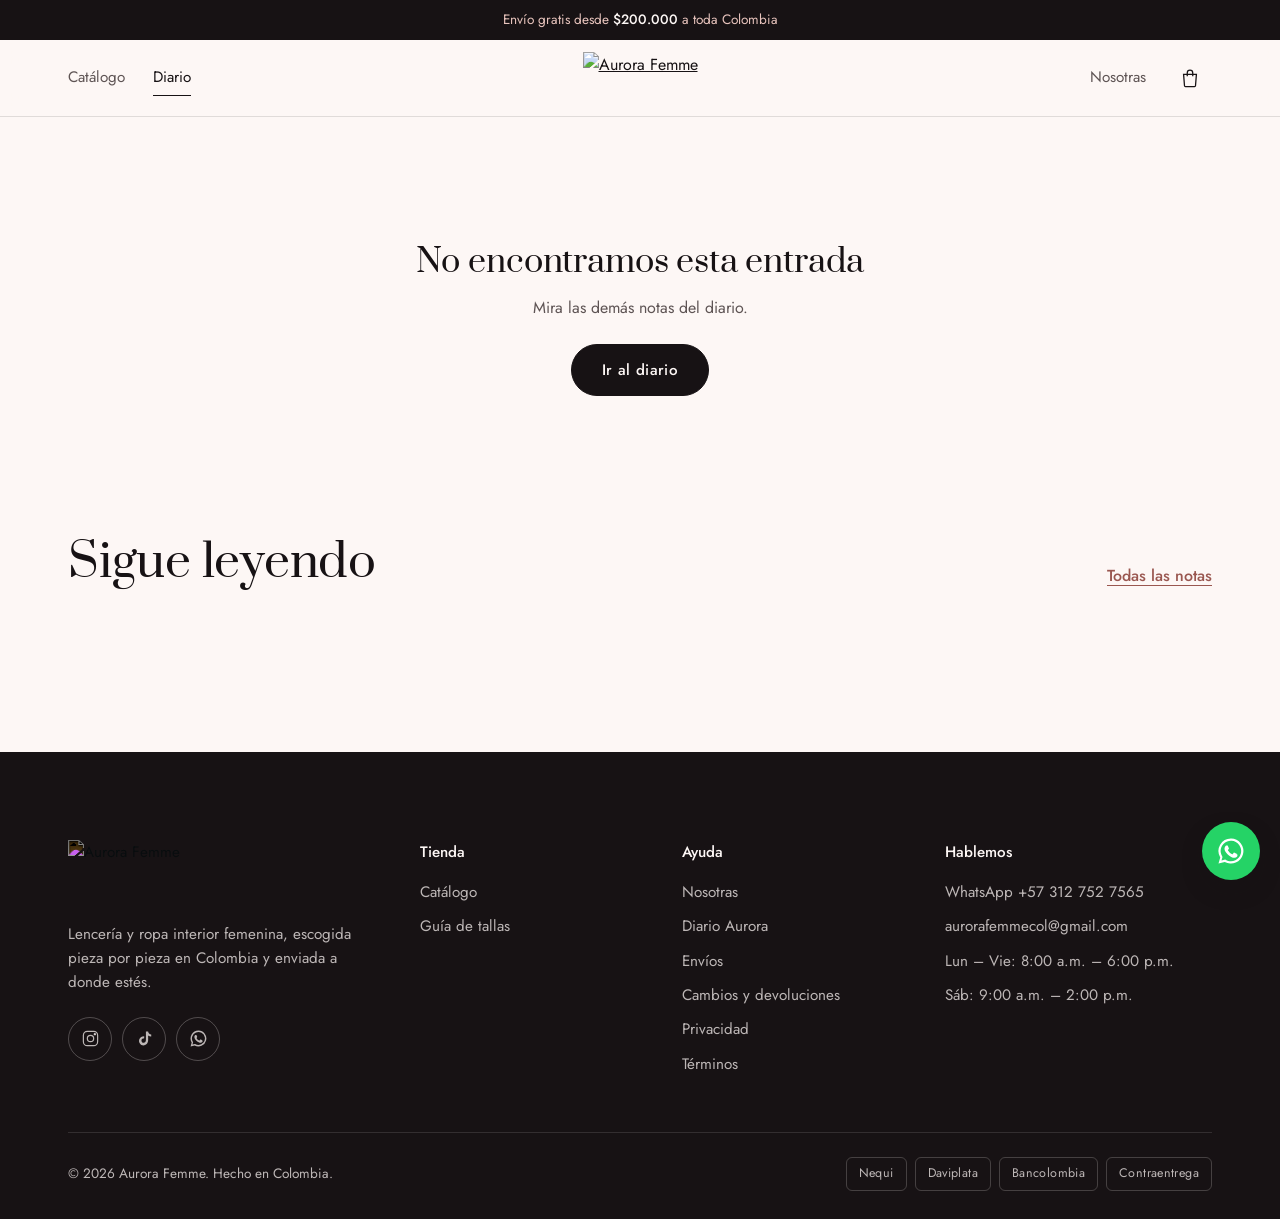
==== articulo.html @ b8d6310a "Prepara el dominio aurorafemme.co - Archivo CNAME para que GitHub Pages sirva el sitio en aurorafemm" ====
<!doctype html>
<html lang="es-CO">
<head>
  <meta charset="utf-8">
  <meta name="viewport" content="width=device-width, initial-scale=1">
  <title>Diario Aurora | Aurora Femme</title>
  <meta name="description" content="Diario Aurora: consejos de lencería.">
  <meta name="theme-color" content="#FDF7F5">
  <link rel="icon" href="assets/img/favicon.svg" type="image/svg+xml">
  <link rel="preconnect" href="https://fonts.googleapis.com">
  <link rel="preconnect" href="https://fonts.gstatic.com" crossorigin>
  <link href="https://fonts.googleapis.com/css2?family=Cormorant+Garamond:ital,wght@1,300;1,400&family=Jost:wght@300;400;500&family=Prata&display=swap" rel="stylesheet">
  <link rel="stylesheet" href="assets/css/styles.css?v=4">
</head>
<body data-pagina="articulo">
  <a class="sr-only" href="#contenido">Saltar al contenido</a>
  <div id="cabecera"></div>
  <main id="contenido">
    <article class="wrap articulo" id="articulo"></article>
    <section class="seccion" style="padding-top:0">
      <div class="wrap">
        <div class="seccion-cabeza"><h2>Sigue leyendo</h2><a class="enlace" href="diario.html">Todas las notas</a></div>
        <div class="notas" id="otrasNotas"></div>
      </div>
    </section>
  </main>
  <div id="pie"></div>
  <script src="assets/js/data.js?v=4"></script>
  <script src="assets/js/app.js?v=4"></script>
</body>
</html>
---- assets/css/styles.css ----
/* =========================================================
   Aurora Femme — estilos
   Sistema de marca v1.0: Prata (titulares), Cormorant Garamond
   itálica (un claim por pieza), Jost (texto e interfaz).
   ========================================================= */

:root {
  --negro: #171214;
  --ciruela: #2B1A1F;
  --rosa: #E8C4BD;
  --nube: #F4E3E0;
  --blanco: #FDF7F5;
  --terracota: #B97F79;
  --terracota-p: #9A5750;
  --dorado: #B08A5A;
  --gris-seda: #5E5454;
  --topo: #8A6A62;
  --linea: rgba(23, 18, 20, .12);

  --f-titular: "Prata", Georgia, serif;
  --f-claim: "Cormorant Garamond", Georgia, serif;
  --f-texto: "Jost", system-ui, sans-serif;

  --wrap: 1240px;
  --gutter: clamp(16px, 4vw, 48px);
  --r-s: 6px;
  --r-l: 22px;
  --ease: cubic-bezier(.2, .7, .2, 1);
}

*, *::before, *::after { box-sizing: border-box; }
html { -webkit-text-size-adjust: 100%; scroll-behavior: smooth; }
body {
  margin: 0;
  background: var(--blanco);
  color: var(--negro);
  font-family: var(--f-texto);
  font-weight: 400;
  font-size: 1rem;
  line-height: 1.6;
  -webkit-font-smoothing: antialiased;
}
img { display: block; max-width: 100%; height: auto; }
a { color: inherit; }
button { font: inherit; color: inherit; cursor: pointer; }
:focus-visible { outline: 2px solid var(--terracota-p); outline-offset: 3px; border-radius: 2px; }
.sr-only { position: absolute; width: 1px; height: 1px; overflow: hidden; clip: rect(0 0 0 0); white-space: nowrap; }

h1, h2, h3 { font-family: var(--f-titular); font-weight: 400; line-height: 1.12; margin: 0; letter-spacing: -.005em; }
h1 { font-size: clamp(2.6rem, 6.4vw, 5.4rem); }
h2 { font-size: clamp(1.9rem, 3.6vw, 2.9rem); }
h3 { font-size: 1.3rem; }
p { margin: 0; }
.claim { font-family: var(--f-claim); font-style: italic; font-weight: 300; }

.wrap { max-width: var(--wrap); margin: 0 auto; padding: 0 var(--gutter); }
.seccion { padding: clamp(64px, 9vw, 120px) 0; }
.seccion-cabeza { display: flex; justify-content: space-between; align-items: end; gap: 24px; margin-bottom: clamp(28px, 4vw, 48px); flex-wrap: wrap; }
.seccion-cabeza p { color: var(--gris-seda); max-width: 46ch; }

/* ---------- Botones ---------- */
.btn {
  display: inline-flex; align-items: center; justify-content: center; gap: 10px;
  min-height: 52px; padding: 0 30px;
  border: 1px solid var(--negro); border-radius: 999px;
  background: var(--negro); color: var(--blanco);
  font-family: var(--f-texto); font-weight: 500; font-size: .95rem; letter-spacing: .02em;
  text-decoration: none; transition: background .25s var(--ease), color .25s var(--ease), border-color .25s;
}
.btn:hover { background: var(--terracota-p); border-color: var(--terracota-p); }
.btn--claro { background: transparent; color: var(--negro); }
.btn--claro:hover { background: var(--negro); color: var(--blanco); border-color: var(--negro); }
.btn--bloque { width: 100%; }
.btn--wa { background: #1f7a4d; border-color: #1f7a4d; }
.btn--wa:hover { background: #17603c; border-color: #17603c; }
.enlace { color: var(--terracota-p); text-underline-offset: 4px; font-weight: 500; }

/* ---------- Barra de aviso ---------- */
.aviso {
  background: var(--negro); color: var(--rosa);
  text-align: center; font-size: .85rem; padding: 9px var(--gutter);
}
.aviso strong { color: var(--blanco); font-weight: 500; }

/* ---------- Cabecera ---------- */
.cabecera {
  position: sticky; top: 0; z-index: 40;
  background: rgba(253, 247, 245, .92);
  backdrop-filter: saturate(1.4) blur(12px);
  -webkit-backdrop-filter: saturate(1.4) blur(12px);
  border-bottom: 1px solid var(--linea);
}
.cabecera .wrap { display: grid; grid-template-columns: 1fr auto 1fr; align-items: center; height: 76px; }
.nav { display: flex; gap: 28px; }
.nav a { text-decoration: none; font-size: .95rem; color: var(--gris-seda); padding: 6px 0; border-bottom: 1px solid transparent; }
.nav a:hover, .nav a[aria-current="page"] { color: var(--negro); border-bottom-color: var(--negro); }
.logo { display: block; justify-self: center; }
.logo img { height: 52px; width: auto; }
.acciones { display: flex; justify-content: flex-end; gap: 6px; }
.icono-btn {
  position: relative; display: grid; place-items: center;
  width: 44px; height: 44px; border: 0; border-radius: 50%; background: transparent;
  text-decoration: none;
}
.icono-btn:hover { background: var(--nube); }
.icono-btn svg { width: 22px; height: 22px; }
.contador {
  position: absolute; top: 3px; right: 1px; min-width: 19px; height: 19px; padding: 0 5px;
  border-radius: 999px; background: var(--terracota-p); color: #fff;
  font-size: .7rem; font-weight: 500; line-height: 19px; text-align: center;
}
.contador[data-n="0"] { display: none; }
.menu-btn { display: none; }

/* Menú móvil */
.menu-movil {
  position: fixed; inset: 0; z-index: 60; background: var(--blanco);
  display: flex; flex-direction: column; padding: 24px var(--gutter);
  transform: translateX(-100%); transition: transform .4s var(--ease); visibility: hidden;
}
.menu-movil.abierto { transform: none; visibility: visible; }
.menu-movil nav { display: flex; flex-direction: column; margin-top: 40px; }
.menu-movil nav a { font-family: var(--f-titular); font-size: 2rem; text-decoration: none; padding: 10px 0; border-bottom: 1px solid var(--linea); }
.menu-movil .cerrar { align-self: flex-end; }

/* ---------- Hero: el cajón de colores ---------- */
.hero { position: relative; overflow: hidden; }
.hero .wrap {
  display: grid; grid-template-columns: 1.05fr .95fr; gap: clamp(32px, 5vw, 80px);
  align-items: center; padding-top: clamp(40px, 6vw, 80px); padding-bottom: clamp(48px, 6vw, 88px);
}
.hero-texto h1 { margin-bottom: 22px; }
.hero-texto .claim { font-size: clamp(1.4rem, 2.2vw, 1.75rem); color: var(--terracota-p); margin-bottom: 18px; }
.hero-texto p.bajada { color: var(--gris-seda); font-size: 1.08rem; max-width: 40ch; margin-bottom: 34px; }
.hero-cta { display: flex; gap: 12px; flex-wrap: wrap; }

.hero-visual { position: relative; }
.hero-foto {
  position: relative; aspect-ratio: 4 / 5; border-radius: 240px 240px var(--r-l) var(--r-l);
  overflow: hidden; background: var(--color-activo, var(--nube));
  transition: background .6s var(--ease);
}
.hero-foto img {
  position: absolute; inset: 0; width: 100%; height: 100%; object-fit: cover;
  transition: opacity .5s var(--ease), transform 1.2s var(--ease);
}
.hero-foto img.saliendo { opacity: 0; transform: scale(1.03); }
.hero-ficha {
  position: absolute; left: -28px; bottom: 36px;
  background: var(--blanco); border-radius: 14px; padding: 14px 18px 14px 14px;
  display: flex; align-items: center; gap: 12px;
  box-shadow: 0 18px 40px -18px rgba(43, 26, 31, .45);
  text-decoration: none; max-width: 300px;
}
.hero-ficha .muestra { width: 40px; height: 40px; border-radius: 50%; flex: none; background: var(--color-activo); box-shadow: inset 0 0 0 1px rgba(0,0,0,.08); transition: background .6s var(--ease); }
.hero-ficha span { display: block; font-size: .8rem; color: var(--gris-seda); line-height: 1.3; }
.hero-ficha strong { display: block; font-weight: 500; font-size: .95rem; line-height: 1.3; }

.cajon { margin-top: 40px; }
.cajon-titulo { font-size: .9rem; color: var(--gris-seda); margin-bottom: 12px; }
.cajon-titulo b { color: var(--negro); font-weight: 500; }
.cajon ul { list-style: none; margin: 0; padding: 0; display: flex; flex-wrap: wrap; gap: 10px; }
.tela {
  width: 46px; height: 46px; border-radius: 50%;
  border: 0; background: var(--c);
  box-shadow: inset 0 0 0 1px rgba(0,0,0,.08), 0 0 0 0 var(--blanco), 0 0 0 0 var(--negro);
  transition: box-shadow .25s var(--ease), transform .25s var(--ease);
}
.tela:hover { transform: translateY(-2px); }
.tela[aria-pressed="true"] { box-shadow: inset 0 0 0 1px rgba(0,0,0,.08), 0 0 0 3px var(--blanco), 0 0 0 4px var(--negro); }

/* ---------- Franja ---------- */
.franja { background: var(--rosa); overflow: hidden; border-block: 1px solid rgba(23,18,20,.08); }
.franja-pista { display: flex; width: max-content; animation: deslizar 38s linear infinite; }
.franja-pista span { padding: 16px 28px; font-family: var(--f-claim); font-style: italic; font-size: 1.35rem; white-space: nowrap; }
.franja-pista span::after { content: "✦"; font-style: normal; font-size: .7rem; color: var(--terracota-p); margin-left: 56px; vertical-align: middle; }
@keyframes deslizar { to { transform: translateX(-50%); } }

/* ---------- Colecciones ---------- */
.colecciones { display: grid; grid-template-columns: repeat(2, 1fr); gap: clamp(16px, 2vw, 28px); }
.coleccion {
  position: relative; display: block; overflow: hidden; border-radius: var(--r-l);
  aspect-ratio: 5 / 6; text-decoration: none; color: var(--blanco); background: var(--nube);
}
.coleccion img { position: absolute; inset: 0; width: 100%; height: 100%; object-fit: cover; transition: transform 1s var(--ease); }
.coleccion:hover img { transform: scale(1.04); }
.coleccion::after { content: ""; position: absolute; inset: 0; background: linear-gradient(180deg, transparent 45%, rgba(23,18,20,.72)); }
.coleccion-texto { position: absolute; z-index: 1; left: 0; right: 0; bottom: 0; padding: clamp(20px, 3vw, 36px); display: flex; justify-content: space-between; align-items: end; gap: 20px; }
.coleccion-texto h3 { font-size: clamp(1.6rem, 2.6vw, 2.2rem); margin-bottom: 6px; }
.coleccion-texto p { font-size: .95rem; opacity: .88; max-width: 34ch; }
.coleccion-flecha { flex: none; width: 52px; height: 52px; border-radius: 50%; border: 1px solid rgba(253,247,245,.6); display: grid; place-items: center; transition: background .3s, color .3s; }
.coleccion:hover .coleccion-flecha { background: var(--blanco); color: var(--negro); }

/* ---------- Productos ---------- */
.grilla { display: grid; grid-template-columns: repeat(4, 1fr); gap: clamp(14px, 2vw, 28px) clamp(12px, 1.6vw, 22px); }
.tarjeta { position: relative; display: flex; flex-direction: column; }
.tarjeta-media { position: relative; z-index: 1; }
.tarjeta-foto {
  position: relative; display: block; aspect-ratio: 4 / 5; overflow: hidden;
  border-radius: 14px; background: var(--nube);
}
.tarjeta-foto img { width: 100%; height: 100%; object-fit: cover; transition: transform .9s var(--ease); }
.tarjeta:hover .tarjeta-foto img { transform: scale(1.035); }
.tarjeta-agregar {
  position: absolute; left: 10px; right: 10px; bottom: 10px;
  min-height: 44px; border: 0; border-radius: 999px;
  background: rgba(253,247,245,.94); color: var(--negro); font-weight: 500; font-size: .9rem;
  opacity: 0; transform: translateY(8px); transition: opacity .3s var(--ease), transform .3s var(--ease), background .2s;
}
.tarjeta:hover .tarjeta-agregar, .tarjeta-agregar:focus-visible { opacity: 1; transform: none; }
.tarjeta-agregar:hover { background: var(--negro); color: var(--blanco); }
.tarjeta-info { padding: 14px 2px 0; display: grid; grid-template-columns: 1fr auto; gap: 2px 12px; }
.tarjeta-info h3 { font-family: var(--f-texto); font-weight: 400; font-size: .98rem; line-height: 1.35; }
.tarjeta-info h3 a { text-decoration: none; }
.tarjeta-info h3 a::before { content: ""; position: absolute; inset: 0; z-index: 0; }
.tarjeta-precio { font-weight: 500; white-space: nowrap; }
.tarjeta-color { grid-column: 1 / -1; display: flex; align-items: center; gap: 8px; font-size: .85rem; color: var(--gris-seda); }
.punto { width: 12px; height: 12px; border-radius: 50%; background: var(--c); box-shadow: inset 0 0 0 1px rgba(0,0,0,.12); flex: none; }
.tarjeta-agregar { z-index: 1; }

/* ---------- Cómo comprar ---------- */
.pasos-seccion { background: var(--negro); color: var(--blanco); }
.pasos-seccion h2 { max-width: 16ch; }
.pasos-seccion .seccion-cabeza p { color: rgba(253,247,245,.7); }
.pasos { list-style: none; margin: 0; padding: 0; display: grid; grid-template-columns: repeat(3, 1fr); gap: clamp(20px, 3vw, 40px); counter-reset: paso; }
.pasos li { border-top: 1px solid rgba(253,247,245,.22); padding-top: 22px; counter-increment: paso; }
.pasos li::before { content: counter(paso); display: block; font-family: var(--f-titular); font-size: 2.6rem; color: var(--rosa); line-height: 1; margin-bottom: 18px; }
.pasos h3 { font-family: var(--f-texto); font-weight: 500; font-size: 1.1rem; margin-bottom: 8px; }
.pasos p { color: rgba(253,247,245,.72); font-size: .97rem; max-width: 34ch; }
.garantias { display: flex; flex-wrap: wrap; gap: 10px 28px; margin-top: 52px; padding-top: 28px; border-top: 1px solid rgba(253,247,245,.12); color: rgba(253,247,245,.8); font-size: .92rem; }
.garantias span { display: inline-flex; align-items: center; gap: 10px; }
.garantias svg { width: 18px; height: 18px; color: var(--rosa); }

/* ---------- Historia ---------- */
.historia { background: var(--nube); }
.historia .wrap { display: grid; grid-template-columns: .9fr 1.1fr; gap: clamp(32px, 6vw, 96px); align-items: center; }
.historia-foto { aspect-ratio: 1; border-radius: 50%; overflow: hidden; background: var(--rosa); }
.historia-foto img { width: 100%; height: 100%; object-fit: cover; }
.historia blockquote { margin: 26px 0 30px; font-family: var(--f-claim); font-style: italic; font-weight: 300; font-size: clamp(1.4rem, 2.4vw, 1.9rem); line-height: 1.35; color: var(--ciruela); max-width: 30ch; }
.historia p { color: var(--gris-seda); max-width: 52ch; margin-bottom: 14px; }
.firma { font-size: .92rem; color: var(--topo); margin-top: 6px; }

/* ---------- Tallas ---------- */
.tallas .wrap { display: grid; grid-template-columns: .85fr 1.15fr; gap: clamp(32px, 6vw, 80px); align-items: start; }
.tallas-intro p { color: var(--gris-seda); margin: 18px 0; max-width: 44ch; }
.calculadora { margin-top: 28px; padding: 24px; border: 1px solid var(--linea); border-radius: var(--r-l); background: #fff; }
.calculadora h3 { font-family: var(--f-texto); font-weight: 500; font-size: 1.05rem; margin-bottom: 4px; }
.calculadora > p { font-size: .9rem; margin: 0 0 16px; }
.calc-campos { display: grid; grid-template-columns: repeat(3, 1fr); gap: 10px; }
.campo label { display: block; font-size: .82rem; color: var(--gris-seda); margin-bottom: 6px; }
.campo input, .campo select, .campo textarea {
  width: 100%; min-height: 46px; padding: 10px 14px;
  border: 1px solid rgba(23,18,20,.2); border-radius: 10px; background: var(--blanco);
  font: inherit; color: var(--negro);
}
.campo textarea { min-height: 84px; resize: vertical; }
.campo input:focus, .campo select:focus, .campo textarea:focus { outline: none; border-color: var(--terracota-p); box-shadow: 0 0 0 3px rgba(154,87,80,.15); }
.calc-resultado { margin-top: 16px; min-height: 28px; font-size: .98rem; }
.calc-resultado b { font-family: var(--f-titular); font-weight: 400; font-size: 1.6rem; color: var(--terracota-p); margin-right: 6px; }

.tabla { width: 100%; border-collapse: collapse; font-size: .97rem; font-variant-numeric: tabular-nums; }
.tabla caption { text-align: left; font-size: .88rem; color: var(--gris-seda); padding-bottom: 12px; }
.tabla th { text-align: left; font-weight: 500; font-size: .85rem; color: var(--gris-seda); padding: 12px 14px; border-bottom: 1px solid var(--negro); }
.tabla td { padding: 15px 14px; border-bottom: 1px solid var(--linea); }
.tabla td:first-child { font-family: var(--f-titular); font-size: 1.1rem; }
.tabla tr.marcada td { background: var(--nube); }
.tabla-scroll { overflow-x: auto; }

/* ---------- Comunidad ---------- */
.comunidad { text-align: center; }
.comunidad .claim { font-size: clamp(1.3rem, 2.2vw, 1.7rem); color: var(--terracota-p); margin: 14px auto 28px; max-width: 34ch; }
.comunidad-redes { display: flex; justify-content: center; gap: 12px; flex-wrap: wrap; }

/* ---------- Pie ---------- */
.pie { background: var(--negro); color: rgba(253,247,245,.72); padding: clamp(56px, 7vw, 88px) 0 28px; font-size: .95rem; }
.pie-grid { display: grid; grid-template-columns: 1.4fr 1fr 1fr 1.2fr; gap: 40px; }
.pie-marca img { height: 64px; width: auto; filter: invert(1) brightness(1.2); margin-bottom: 18px; }
.pie-marca p { max-width: 34ch; }
.pie h4 { font-family: var(--f-texto); font-weight: 500; font-size: .95rem; color: var(--blanco); margin: 0 0 16px; }
.pie ul { list-style: none; margin: 0; padding: 0; display: grid; gap: 10px; }
.pie a { text-decoration: none; }
.pie a:hover { color: var(--rosa); }
.redes { display: flex; gap: 10px; margin-top: 22px; }
.redes a { width: 44px; height: 44px; border-radius: 50%; border: 1px solid rgba(253,247,245,.25); display: grid; place-items: center; }
.redes a:hover { border-color: var(--rosa); }
.redes svg { width: 19px; height: 19px; }
.pie-base { display: flex; justify-content: space-between; align-items: center; flex-wrap: wrap; gap: 16px; margin-top: 56px; padding-top: 24px; border-top: 1px solid rgba(253,247,245,.12); font-size: .85rem; }
.medios { display: flex; gap: 8px; flex-wrap: wrap; }
.medios span { padding: 6px 12px; border: 1px solid rgba(253,247,245,.2); border-radius: 6px; font-size: .78rem; letter-spacing: .03em; }

/* ---------- WhatsApp flotante ---------- */
.wa-flotante {
  position: fixed; right: 20px; bottom: 20px; z-index: 30;
  width: 58px; height: 58px; border-radius: 50%; background: #25D366; color: #fff;
  display: grid; place-items: center; box-shadow: 0 10px 28px -8px rgba(23,18,20,.45);
  transition: transform .25s var(--ease);
}
.wa-flotante:hover { transform: scale(1.06); }
.wa-flotante svg { width: 30px; height: 30px; }

/* ---------- Carrito (panel) ---------- */
.velo { position: fixed; inset: 0; z-index: 70; background: rgba(23,18,20,.45); opacity: 0; visibility: hidden; transition: opacity .35s var(--ease), visibility .35s; }
.velo.visible { opacity: 1; visibility: visible; }
.carrito {
  position: fixed; top: 0; right: 0; bottom: 0; z-index: 80;
  width: min(460px, 100%); background: var(--blanco);
  display: flex; flex-direction: column;
  transform: translateX(100%); transition: transform .45s var(--ease); visibility: hidden;
}
.carrito.abierto { transform: none; visibility: visible; }
.carrito-cabeza { display: flex; justify-content: space-between; align-items: center; padding: 20px 24px; border-bottom: 1px solid var(--linea); }
.carrito-cabeza h2 { font-size: 1.6rem; }
.carrito-cuerpo { flex: 1; overflow-y: auto; padding: 8px 24px; }
.envio-meta { padding: 16px 24px; background: var(--nube); font-size: .9rem; }
.barra { height: 4px; border-radius: 4px; background: rgba(23,18,20,.1); margin-top: 10px; overflow: hidden; }
.barra i { display: block; height: 100%; background: var(--terracota-p); transition: width .5s var(--ease); }
.linea-item { display: grid; grid-template-columns: 76px 1fr auto; gap: 14px; padding: 18px 0; border-bottom: 1px solid var(--linea); }
.linea-item img { width: 76px; height: 95px; object-fit: cover; border-radius: 8px; background: var(--nube); }
.linea-item h3 { font-family: var(--f-texto); font-weight: 400; font-size: .95rem; line-height: 1.35; }
.linea-item .meta { font-size: .82rem; color: var(--gris-seda); margin-top: 2px; }
.cantidad { display: inline-flex; align-items: center; border: 1px solid rgba(23,18,20,.2); border-radius: 999px; margin-top: 10px; }
.cantidad button { width: 34px; height: 34px; border: 0; background: none; font-size: 1.1rem; }
.cantidad span { min-width: 22px; text-align: center; font-size: .9rem; }
.quitar { border: 0; background: none; font-size: .8rem; color: var(--gris-seda); text-decoration: underline; text-underline-offset: 3px; padding: 4px 0; margin-left: 12px; }
.linea-precio { font-weight: 500; font-size: .95rem; text-align: right; }
.carrito-vacio { text-align: center; padding: 64px 12px; }
.carrito-vacio p { color: var(--gris-seda); margin: 10px 0 24px; }
.carrito-pie { padding: 20px 24px 24px; border-top: 1px solid var(--linea); background: #fff; }
.totales { display: grid; gap: 6px; margin-bottom: 18px; font-size: .95rem; }
.totales div { display: flex; justify-content: space-between; }
.totales .total { font-size: 1.15rem; font-weight: 500; padding-top: 8px; border-top: 1px solid var(--linea); margin-top: 4px; }
.nota-pago { font-size: .82rem; color: var(--gris-seda); text-align: center; margin-top: 12px; }
.checkout-form { display: grid; gap: 12px; }
.checkout-form .doble { display: grid; grid-template-columns: 1fr 1fr; gap: 10px; }
.volver { border: 0; background: none; font-size: .9rem; color: var(--terracota-p); text-decoration: underline; text-underline-offset: 3px; padding: 0; margin-bottom: 6px; }

/* Aviso flotante */
.toast {
  position: fixed; left: 50%; top: 20px; z-index: 90;
  transform: translate(-50%, -16px); opacity: 0; max-width: calc(100% - 32px); text-align: center;
  background: var(--negro); color: var(--blanco); padding: 12px 20px; border-radius: 999px;
  font-size: .92rem; transition: opacity .3s, transform .3s var(--ease); pointer-events: none;
}
.toast.visible { opacity: 1; transform: translate(-50%, 0); }

/* ---------- Página: tienda ---------- */
.cabeza-pagina { padding: clamp(40px, 6vw, 72px) 0 clamp(24px, 3vw, 36px); }
.cabeza-pagina p { color: var(--gris-seda); margin-top: 12px; max-width: 52ch; }
.filtros { display: flex; flex-wrap: wrap; gap: 8px; align-items: center; justify-content: space-between; padding-bottom: 28px; margin-bottom: 32px; border-bottom: 1px solid var(--linea); }
.chips { display: flex; gap: 8px; flex-wrap: wrap; }
.chip { min-height: 40px; padding: 0 18px; border-radius: 999px; border: 1px solid rgba(23,18,20,.2); background: transparent; font-size: .9rem; }
.chip[aria-pressed="true"] { background: var(--negro); color: var(--blanco); border-color: var(--negro); }
.filtros select { min-height: 40px; padding: 0 14px; border-radius: 999px; border: 1px solid rgba(23,18,20,.2); background: transparent; font: inherit; font-size: .9rem; }
.conteo { font-size: .9rem; color: var(--gris-seda); }

/* ---------- Página: producto ---------- */
.producto { display: grid; grid-template-columns: 1.1fr .9fr; gap: clamp(28px, 5vw, 72px); padding: clamp(28px, 4vw, 56px) 0 clamp(64px, 8vw, 110px); align-items: start; }
.producto-foto { position: sticky; top: 100px; aspect-ratio: 4 / 5; border-radius: var(--r-l); overflow: hidden; background: var(--nube); }
.producto-foto img { width: 100%; height: 100%; object-fit: cover; }
.migas { font-size: .85rem; color: var(--gris-seda); margin-bottom: 18px; }
.migas a { text-decoration: none; }
.migas a:hover { color: var(--negro); }
.producto-info h1 { font-size: clamp(2rem, 3.4vw, 2.8rem); }
.producto-info .detalle { color: var(--gris-seda); margin-top: 8px; }
.producto-precio { font-size: 1.5rem; margin: 22px 0 26px; }
.bloque { padding: 20px 0; border-top: 1px solid var(--linea); }
.bloque-titulo { font-size: .9rem; color: var(--gris-seda); margin-bottom: 12px; }
.bloque-titulo b { color: var(--negro); font-weight: 500; }
.variantes { display: flex; flex-wrap: wrap; gap: 10px; }
.variantes a { width: 38px; height: 38px; border-radius: 50%; background: var(--c); box-shadow: inset 0 0 0 1px rgba(0,0,0,.1); }
.variantes a[aria-current="true"] { box-shadow: inset 0 0 0 1px rgba(0,0,0,.1), 0 0 0 3px var(--blanco), 0 0 0 4px var(--negro); }
.comprar { display: grid; grid-template-columns: auto 1fr; gap: 10px; margin-top: 8px; }
.comprar .cantidad { margin: 0; height: 52px; }
.comprar .cantidad button { height: 50px; width: 42px; }
.ventajas { list-style: none; padding: 0; margin: 22px 0 0; display: grid; gap: 10px; font-size: .93rem; color: var(--gris-seda); }
.ventajas li { display: flex; gap: 10px; align-items: center; }
.ventajas svg { width: 18px; height: 18px; color: var(--terracota-p); flex: none; }
details.acordeon { border-top: 1px solid var(--linea); }
details.acordeon:last-of-type { border-bottom: 1px solid var(--linea); }
details.acordeon summary { list-style: none; cursor: pointer; padding: 18px 0; display: flex; justify-content: space-between; font-weight: 500; }
details.acordeon summary::-webkit-details-marker { display: none; }
details.acordeon summary::after { content: "+"; font-weight: 300; font-size: 1.3rem; line-height: 1; transition: transform .3s; }
details.acordeon[open] summary::after { transform: rotate(45deg); }
details.acordeon > div { padding-bottom: 20px; color: var(--gris-seda); font-size: .95rem; }

/* ---------- Página: texto (nosotras / políticas) ---------- */
.texto-largo { max-width: 720px; padding-bottom: clamp(64px, 8vw, 110px); }
.texto-largo h2 { font-size: 1.7rem; margin: 48px 0 14px; }
.texto-largo p, .texto-largo li { color: var(--gris-seda); margin-bottom: 14px; }
.texto-largo ul { padding-left: 20px; }
.politicas-nav { display: flex; gap: 8px; flex-wrap: wrap; margin-bottom: 8px; }


/* ---------- Cabecera: extras ---------- */
.nav-extra { align-self: center; text-decoration: none; font-size: .95rem; color: var(--gris-seda); padding: 6px 10px; border-bottom: 1px solid transparent; margin-right: 6px; }
.nav-extra:hover, .nav-extra[aria-current="page"] { color: var(--negro); border-bottom-color: var(--negro); }

/* ---------- Buscador ---------- */
.buscador {
  position: fixed; inset: 0; z-index: 75; background: rgba(23,18,20,.4);
  opacity: 0; visibility: hidden; transition: opacity .3s var(--ease), visibility .3s;
}
.buscador.abierto { opacity: 1; visibility: visible; }
.buscador > .wrap {
  background: var(--blanco); max-width: none; padding-top: 18px; padding-bottom: 32px;
  max-height: 88vh; overflow-y: auto;
  transform: translateY(-16px); transition: transform .35s var(--ease);
  border-radius: 0 0 var(--r-l) var(--r-l);
}
.buscador.abierto > .wrap { transform: none; }
.buscador-barra { display: flex; align-items: center; gap: 12px; max-width: var(--wrap); margin: 0 auto; border-bottom: 1px solid var(--negro); padding: 6px 0; }
.buscador-barra > svg { width: 22px; height: 22px; flex: none; color: var(--gris-seda); }
.buscador-barra input { flex: 1; min-width: 0; border: 0; background: none; font-family: var(--f-titular); font-size: clamp(1.3rem, 3vw, 2rem); padding: 10px 0; color: var(--negro); outline: none; }
.buscador-barra input::-webkit-search-cancel-button { display: none; }
.buscador-sugerencias { display: flex; gap: 8px; flex-wrap: wrap; max-width: var(--wrap); margin: 18px auto 0; }
.buscador-resultados { max-width: var(--wrap); margin: 0 auto; }
.buscador-resultados .conteo { margin: 24px 0 16px; }
.buscador-vacio { margin-top: 28px; color: var(--gris-seda); }

/* ---------- Franja de confianza ---------- */
.confianza { background: var(--negro); color: var(--blanco); }
.confianza .wrap { display: grid; grid-template-columns: repeat(3, 1fr); }
.confianza-item { display: flex; gap: 18px; align-items: flex-start; padding: clamp(28px, 4vw, 48px) clamp(16px, 2.5vw, 36px); }
.confianza-item + .confianza-item { border-left: 1px solid rgba(253,247,245,.14); }
.confianza-item svg { width: 30px; height: 30px; flex: none; color: var(--rosa); margin-top: 2px; }
.confianza-item h3 { font-size: 1.15rem; margin-bottom: 6px; }
.confianza-item p { color: rgba(253,247,245,.7); font-size: .93rem; max-width: 32ch; }

/* ---------- Filtro por color ---------- */
.filtro-colores { display: flex; align-items: center; gap: 8px; flex-wrap: wrap; flex-basis: 100%; order: 3; }
.filtro-colores:empty { display: none; }
.tela--chica { width: 30px; height: 30px; }
.filtro-colores .quitar { margin-left: 6px; }

/* ---------- Reseñas ---------- */
.resenas { background: var(--nube); }
.resenas-lista { display: grid; grid-template-columns: repeat(3, 1fr); gap: clamp(14px, 2vw, 24px); }
.resena { margin: 0; background: var(--blanco); border-radius: var(--r-l); padding: 28px; display: flex; flex-direction: column; gap: 16px; }
.estrellas { display: flex; gap: 3px; color: var(--dorado); }
.estrellas svg { width: 17px; height: 17px; }
.estrellas .apagada { color: rgba(23,18,20,.15); }
.resena blockquote { margin: 0; font-family: var(--f-claim); font-style: italic; font-weight: 400; font-size: 1.3rem; line-height: 1.4; flex: 1; }
.resena figcaption { font-size: .9rem; color: var(--gris-seda); }
.resena figcaption b { color: var(--negro); font-weight: 500; }
.resena figcaption a { display: block; margin-top: 2px; color: var(--terracota-p); text-underline-offset: 3px; }

/* ---------- Diario ---------- */
.notas { display: grid; grid-template-columns: repeat(3, 1fr); gap: clamp(20px, 3vw, 36px); }
.nota { display: flex; flex-direction: column; }
.nota-foto { display: block; aspect-ratio: 3 / 2; border-radius: 14px; overflow: hidden; background: var(--nube); margin-bottom: 18px; }
.nota-foto img { width: 100%; height: 100%; object-fit: cover; transition: transform .9s var(--ease); }
.nota:hover .nota-foto img { transform: scale(1.035); }
.nota-meta { font-size: .85rem; color: var(--topo); margin-bottom: 8px; }
.nota h3 { font-size: 1.35rem; margin-bottom: 8px; }
.nota h3 a { text-decoration: none; }
.nota h3 a:hover { text-decoration: underline; text-underline-offset: 4px; text-decoration-thickness: 1px; }
.nota > p:last-child { color: var(--gris-seda); font-size: .95rem; }
.articulo { max-width: 780px; padding-top: clamp(32px, 5vw, 64px); padding-bottom: clamp(48px, 6vw, 80px); }
.articulo h1 { font-size: clamp(2rem, 4.4vw, 3.2rem); margin-bottom: 14px; }
.articulo-foto { aspect-ratio: 16 / 10; border-radius: var(--r-l); overflow: hidden; background: var(--nube); margin: 28px 0 8px; }
.articulo-foto img { width: 100%; height: 100%; object-fit: cover; }
.articulo-cuerpo { padding-bottom: 0; }
.articulo-cuerpo h2 { font-size: 1.45rem; margin: 36px 0 10px; }
.articulo-cuerpo p { font-size: 1.05rem; line-height: 1.75; }
.articulo-cierre { margin-top: 48px; padding: 32px; background: var(--nube); border-radius: var(--r-l); }
.articulo-cierre .claim { font-size: 1.5rem; color: var(--ciruela); margin-bottom: 18px; }

/* ---------- Catálogo (iframe de la plataforma) ---------- */
.catalogo iframe { scroll-margin-top: 90px; min-height: 480px; }
.catalogo-ayuda { font-size: .88rem; color: var(--gris-seda); padding-top: 18px; padding-bottom: clamp(56px, 8vw, 96px); }

/* ---------- Responsive ---------- */
@media (max-width: 1024px) {
  .grilla { grid-template-columns: repeat(3, 1fr); }
  .resenas-lista, .notas { grid-template-columns: repeat(2, 1fr); }
  .pie-grid { grid-template-columns: 1fr 1fr; }
}
@media (max-width: 860px) {
  .nav { display: none; }
  .menu-btn { display: grid; }
  .cabecera .wrap { height: 64px; }
  .logo img { height: 42px; }
  .hero .wrap, .historia .wrap, .tallas .wrap, .producto { grid-template-columns: 1fr; }
  .hero-visual { order: -1; max-width: 460px; width: 100%; margin: 0 auto; }
  .hero-ficha { left: 12px; bottom: 16px; }
  .historia-foto { max-width: 360px; width: 100%; margin: 0 auto; }
  .producto-foto { position: relative; top: 0; }
  .pasos { grid-template-columns: 1fr; }
  .nav-extra { display: none; }
  .confianza .wrap { grid-template-columns: 1fr; padding: 0; }
  .confianza-item + .confianza-item { border-left: 0; border-top: 1px solid rgba(253,247,245,.14); }
  .grilla { grid-template-columns: repeat(2, 1fr); }
  .tarjeta-agregar { opacity: 1; transform: none; min-height: 40px; font-size: .82rem; }
}
@media (max-width: 560px) {
  .colecciones { grid-template-columns: 1fr; }
  .resenas-lista, .notas { grid-template-columns: 1fr; }
  .coleccion { aspect-ratio: 4 / 3; }
  .calc-campos { grid-template-columns: 1fr; }
  .pie-grid { grid-template-columns: 1fr; }
  .tarjeta-info { grid-template-columns: 1fr; }
  .checkout-form .doble { grid-template-columns: 1fr; }
  .aviso { font-size: .78rem; }
}
@media (prefers-reduced-motion: reduce) {
  *, *::before, *::after { animation: none !important; transition-duration: .01ms !important; scroll-behavior: auto !important; }
}
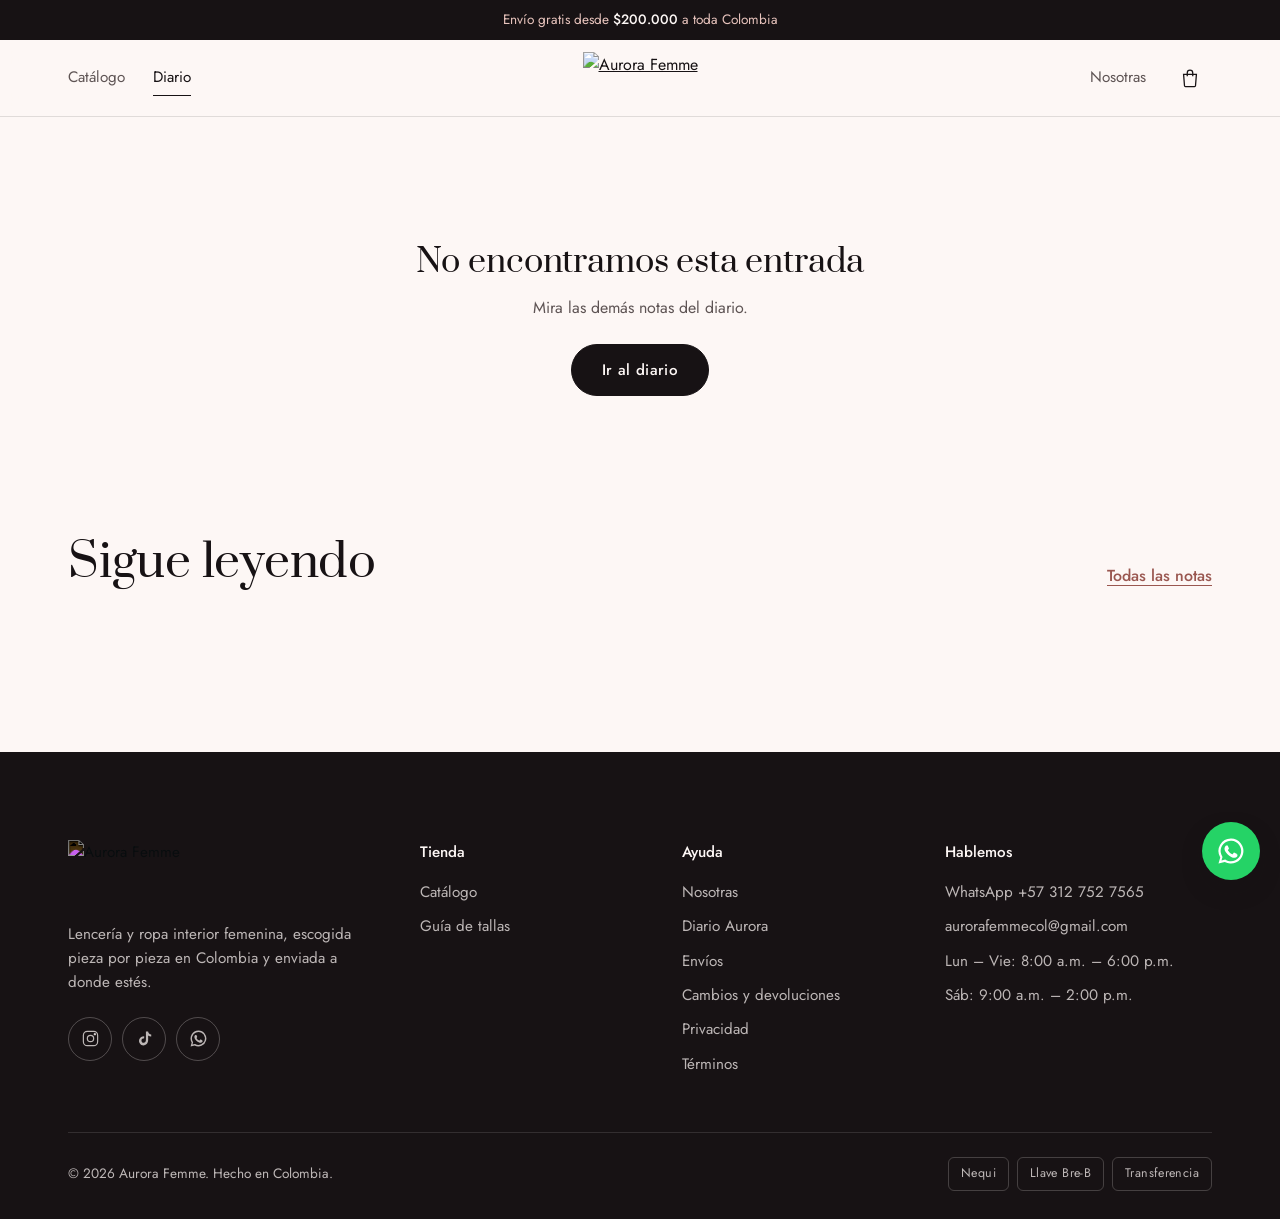
==== commit 2cab9df8: "Pagos, empaque y foto del equipo en Nosotras - Medios de pago: Nequi, Llave Bre-B y transferencia (s" ====
--- a/articulo.html
+++ b/articulo.html
@@ -10,7 +10,7 @@
   <link rel="preconnect" href="https://fonts.googleapis.com">
   <link rel="preconnect" href="https://fonts.gstatic.com" crossorigin>
   <link href="https://fonts.googleapis.com/css2?family=Cormorant+Garamond:ital,wght@1,300;1,400&family=Jost:wght@300;400;500&family=Prata&display=swap" rel="stylesheet">
-  <link rel="stylesheet" href="assets/css/styles.css?v=4">
+  <link rel="stylesheet" href="assets/css/styles.css?v=8">
 </head>
 <body data-pagina="articulo">
   <a class="sr-only" href="#contenido">Saltar al contenido</a>
@@ -25,7 +25,7 @@
     </section>
   </main>
   <div id="pie"></div>
-  <script src="assets/js/data.js?v=4"></script>
-  <script src="assets/js/app.js?v=4"></script>
+  <script src="assets/js/data.js?v=8"></script>
+  <script src="assets/js/app.js?v=8"></script>
 </body>
 </html>
--- a/assets/css/styles.css
+++ b/assets/css/styles.css
@@ -247,6 +247,7 @@
 .calculadora h3 { font-family: var(--f-texto); font-weight: 500; font-size: 1.05rem; margin-bottom: 4px; }
 .calculadora > p { font-size: .9rem; margin: 0 0 16px; }
 .calc-campos { display: grid; grid-template-columns: repeat(3, 1fr); gap: 10px; }
+.calc-campos--dos { grid-template-columns: repeat(2, 1fr); }
 .campo label { display: block; font-size: .82rem; color: var(--gris-seda); margin-bottom: 6px; }
 .campo input, .campo select, .campo textarea {
   width: 100%; min-height: 46px; padding: 10px 14px;
@@ -466,8 +467,19 @@
 .articulo-cierre .claim { font-size: 1.5rem; color: var(--ciruela); margin-bottom: 18px; }
 
 /* ---------- Catálogo (iframe de la plataforma) ---------- */
-.catalogo iframe { scroll-margin-top: 90px; min-height: 480px; }
+.catalogo { width: 100%; max-width: calc(var(--wrap) + 2 * var(--gutter)); margin: 0 auto; padding: 0 var(--gutter); }
+#aurora-tienda { display: block; width: 100%; min-width: 0; border: 0; background: transparent; scroll-margin-top: 90px; }
+@media (max-width: 860px) {
+  .catalogo { padding: 0 8px; }
+  #aurora-tienda { scroll-margin-top: 70px; }
+  .tienda-pagina .cabeza-pagina { padding-bottom: 16px; }
+}
 .catalogo-ayuda { font-size: .88rem; color: var(--gris-seda); padding-top: 18px; padding-bottom: clamp(56px, 8vw, 96px); }
+
+/* ---------- Nosotras: foto del equipo ---------- */
+.equipo-foto { margin: 0 0 clamp(32px, 5vw, 56px); max-width: 860px; border-radius: var(--r-l); overflow: hidden; background: var(--nube); aspect-ratio: 4 / 3; }
+.equipo-foto img { display: block; width: 100%; height: 100%; object-fit: cover; object-position: 50% 45%; }
+@media (max-width: 860px) { .equipo-foto { aspect-ratio: 1366 / 1150; } }
 
 /* ---------- Responsive ---------- */
 @media (max-width: 1024px) {
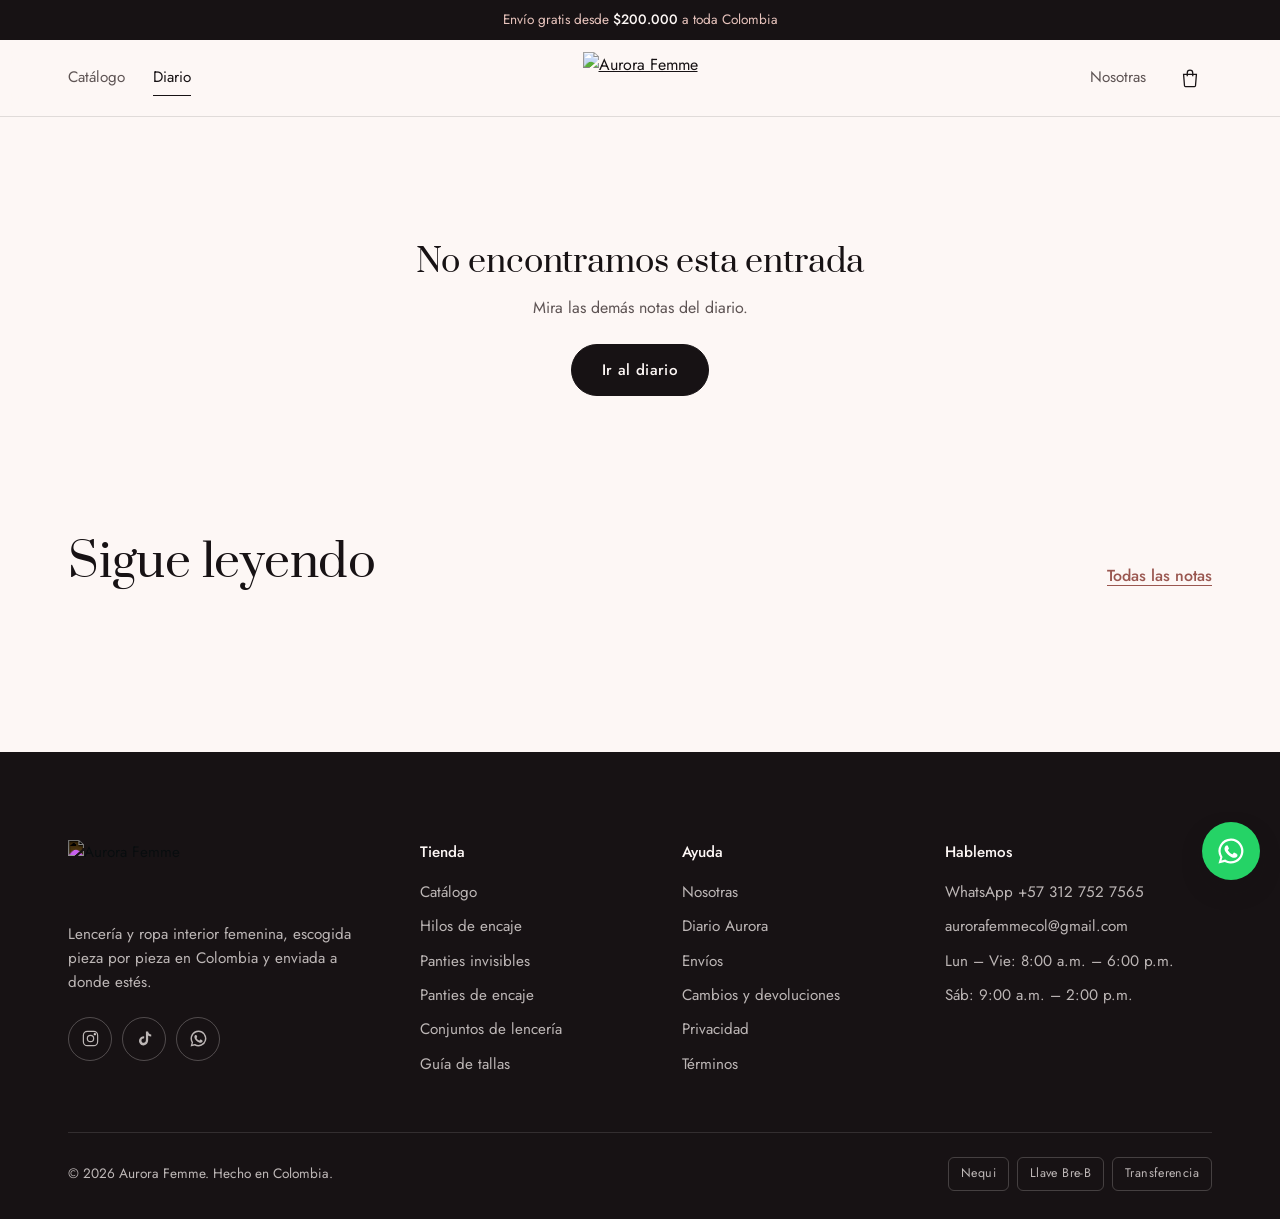
==== commit e2c056b6: "SEO y Google Merchant: fichas de producto indexables, categorías, sitemap y feed Co-Authored-By: Cla" ====
--- a/articulo.html
+++ b/articulo.html
@@ -10,7 +10,7 @@
   <link rel="preconnect" href="https://fonts.googleapis.com">
   <link rel="preconnect" href="https://fonts.gstatic.com" crossorigin>
   <link href="https://fonts.googleapis.com/css2?family=Cormorant+Garamond:ital,wght@1,300;1,400&family=Jost:wght@300;400;500&family=Prata&display=swap" rel="stylesheet">
-  <link rel="stylesheet" href="assets/css/styles.css?v=8">
+  <link rel="stylesheet" href="assets/css/styles.css?v=10">
 </head>
 <body data-pagina="articulo">
   <a class="sr-only" href="#contenido">Saltar al contenido</a>
@@ -25,7 +25,8 @@
     </section>
   </main>
   <div id="pie"></div>
-  <script src="assets/js/data.js?v=8"></script>
-  <script src="assets/js/app.js?v=8"></script>
+  <script src="assets/js/data.js?v=10"></script>
+  <script src="assets/js/catalogo.js?v=10"></script>
+  <script src="assets/js/app.js?v=10"></script>
 </body>
 </html>
--- a/assets/css/styles.css
+++ b/assets/css/styles.css
@@ -481,6 +481,27 @@
 .equipo-foto img { display: block; width: 100%; height: 100%; object-fit: cover; object-position: 50% 45%; }
 @media (max-width: 860px) { .equipo-foto { aspect-ratio: 1366 / 1150; } }
 
+/* ---------- Instagram ---------- */
+.comunidad .ig-cabeza { display: grid; gap: 20px; justify-items: center; }
+.comunidad .ig-cabeza .claim { margin-bottom: 0; }
+.ig-grid[hidden] { display: none; }
+.ig-grid { list-style: none; padding: 0; margin: clamp(28px, 4vw, 44px) 0 0; display: grid; grid-template-columns: repeat(3, 1fr); gap: clamp(8px, 1.4vw, 16px); text-align: left; }
+.ig-post { position: relative; display: block; aspect-ratio: 1; overflow: hidden; border-radius: 14px; background: var(--nube); color: var(--blanco); text-decoration: none; }
+.ig-post img { width: 100%; height: 100%; object-fit: cover; display: block; transition: transform .6s var(--ease); }
+.ig-tipo { position: absolute; top: 10px; right: 10px; width: 30px; height: 30px; border-radius: 50%; display: grid; place-items: center; background: rgba(23,18,20,.55); }
+.ig-tipo svg { width: 16px; height: 16px; }
+.ig-texto { position: absolute; inset: auto 0 0 0; display: grid; gap: 6px; padding: 44px 14px 14px; font-size: .88rem; line-height: 1.4;
+  background: linear-gradient(to top, rgba(23,18,20,.85), rgba(23,18,20,0)); opacity: 0; transform: translateY(8px); transition: opacity .25s var(--ease), transform .25s var(--ease); }
+.ig-texto span { display: -webkit-box; -webkit-line-clamp: 3; -webkit-box-orient: vertical; overflow: hidden; }
+.ig-texto small { color: var(--rosa); font-size: .78rem; font-weight: 500; }
+.ig-post:hover img, .ig-post:focus-visible img { transform: scale(1.04); }
+.ig-post:hover .ig-texto, .ig-post:focus-visible .ig-texto { opacity: 1; transform: none; }
+@media (hover: none) { .ig-texto { display: none; } }
+@media (max-width: 560px) {
+  .ig-grid { grid-template-columns: repeat(2, 1fr); }
+  .ig-grid li:nth-child(3):last-child { display: none; } /* con 3, en 2 columnas la tercera quedaría sola */
+}
+
 /* ---------- Responsive ---------- */
 @media (max-width: 1024px) {
   .grilla { grid-template-columns: repeat(3, 1fr); }
@@ -517,3 +538,37 @@
 @media (prefers-reduced-motion: reduce) {
   *, *::before, *::after { animation: none !important; transition-duration: .01ms !important; scroll-behavior: auto !important; }
 }
+
+/* ---------------- Catálogo indexable: categorías y fichas de producto ---------------- */
+.tarjeta-foto picture { display: block; width: 100%; height: 100%; }
+.cat-resumen { font-size: .9rem; color: var(--topo) !important; letter-spacing: .02em; }
+.cat-chips { margin-top: 22px; }
+.cat-chips .chip { display: inline-flex; align-items: center; text-decoration: none; }
+.cat-chips .chip:hover { background: var(--negro); color: var(--blanco); border-color: var(--negro); }
+.cat-ayuda { max-width: 720px; }
+.cat-ayuda p { color: var(--gris-seda); margin: 14px 0 0; }
+
+.ficha-wrap { padding-top: clamp(24px, 4vw, 44px); }
+.ficha { display: grid; grid-template-columns: minmax(0, 1.05fr) minmax(0, 1fr); gap: clamp(24px, 5vw, 72px); align-items: start; }
+.ficha-foto { margin: 0; position: sticky; top: 96px; border-radius: var(--r-l); overflow: hidden; background: var(--nube); aspect-ratio: 4 / 5; }
+.ficha-foto picture, .ficha-foto img { display: block; width: 100%; height: 100%; object-fit: cover; }
+.ficha-cat { font-size: .82rem; letter-spacing: .14em; text-transform: uppercase; margin: 0 0 10px; }
+.ficha-cat a { color: var(--terracota-p); text-decoration: none; }
+.ficha-info h1 { font-size: clamp(1.9rem, 3.6vw, 2.8rem); line-height: 1.12; }
+.ficha-precio { font-size: 1.45rem; font-weight: 500; margin: 16px 0 20px; }
+.ficha-precio small { font-size: .8rem; color: var(--gris-seda); font-weight: 400; }
+.ficha-dato { margin: 0 0 8px; }
+.ficha-dato span { display: inline-block; min-width: 64px; color: var(--gris-seda); font-size: .9rem; }
+.ficha-dato s { color: var(--topo); }
+.ficha-cta { display: grid; gap: 10px; margin: 26px 0 28px; max-width: 420px; }
+.ficha-agotado { padding: 14px 18px; border-radius: var(--r-s); background: var(--nube); margin: 0; }
+.ficha-texto { color: var(--ciruela); max-width: 58ch; }
+.ficha-garantias { list-style: none; padding: 20px 0 0; margin: 24px 0 0; border-top: 1px solid var(--linea); display: grid; gap: 10px; font-size: .95rem; color: var(--gris-seda); }
+.ficha-garantias b { color: var(--negro); font-weight: 500; }
+.ficha-enlaces { display: flex; gap: 22px; flex-wrap: wrap; margin-top: 22px; }
+.pie-categorias { display: grid; gap: 10px; }
+@media (max-width: 860px) {
+  .ficha { grid-template-columns: 1fr; }
+  .ficha-foto { position: static; }
+  .ficha-cta { max-width: none; }
+}
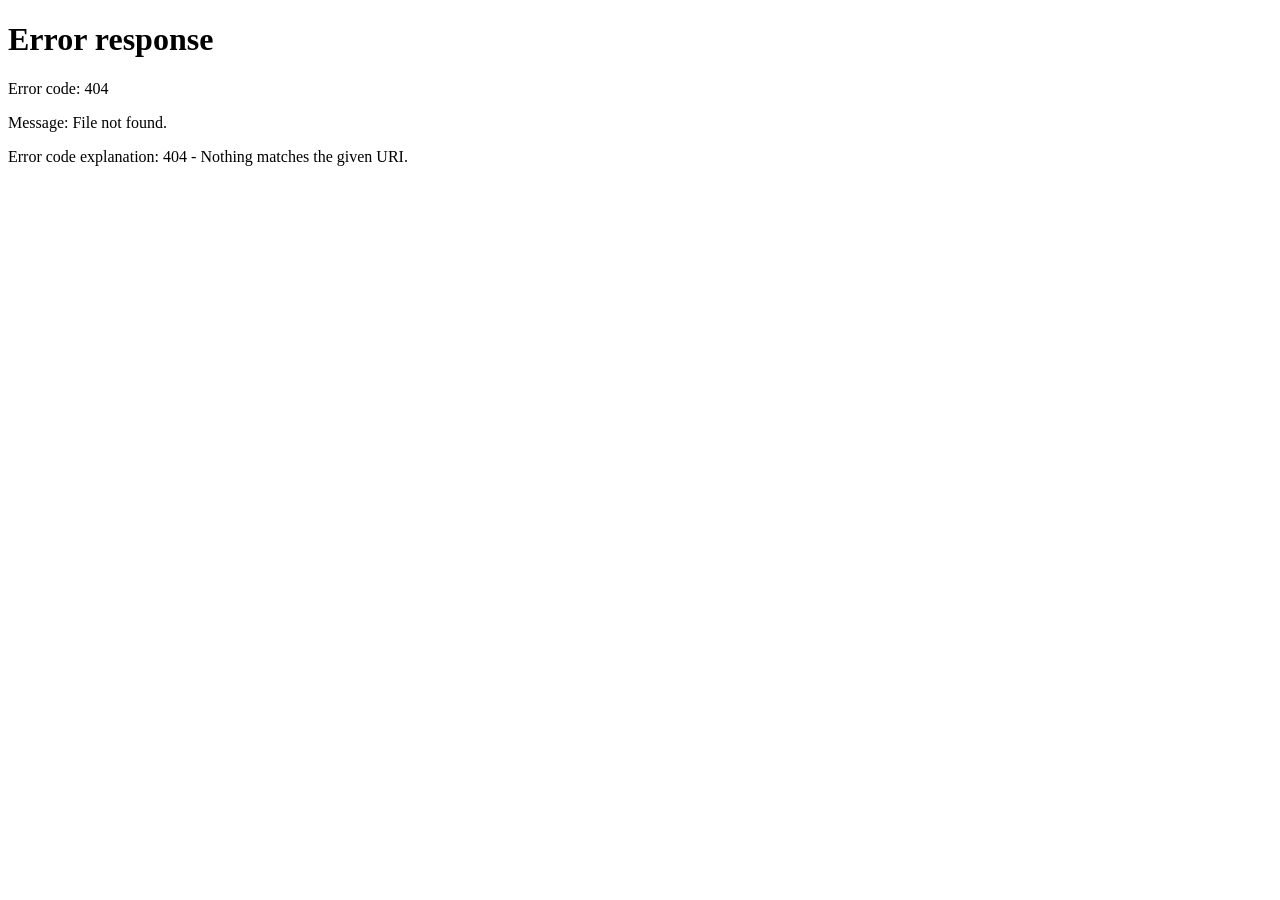
==== commit fd248b7e: "Semana 1: sin Shopify, tangas de encaje, diario estático, 404 con redirecciones, envío $13.000 y ver" ====
--- a/articulo.html
+++ b/articulo.html
@@ -2,31 +2,16 @@
 <html lang="es-CO">
 <head>
   <meta charset="utf-8">
-  <meta name="viewport" content="width=device-width, initial-scale=1">
   <title>Diario Aurora | Aurora Femme</title>
-  <meta name="description" content="Diario Aurora: consejos de lencería.">
-  <meta name="theme-color" content="#FDF7F5">
-  <link rel="icon" href="assets/img/favicon.svg" type="image/svg+xml">
-  <link rel="preconnect" href="https://fonts.googleapis.com">
-  <link rel="preconnect" href="https://fonts.gstatic.com" crossorigin>
-  <link href="https://fonts.googleapis.com/css2?family=Cormorant+Garamond:ital,wght@1,300;1,400&family=Jost:wght@300;400;500&family=Prata&display=swap" rel="stylesheet">
-  <link rel="stylesheet" href="assets/css/styles.css?v=10">
+  <meta name="robots" content="noindex">
+  <script>
+    // Las notas ahora viven en /diario/<tema>/
+    (function () {
+      var a = new URLSearchParams(location.search).get('a') || '';
+      location.replace(/^[a-z0-9-]{2,80}$/.test(a) ? '/diario/' + a + '/' : '/diario/');
+    })();
+  </script>
+  <noscript><meta http-equiv="refresh" content="0; url=/diario/"></noscript>
 </head>
-<body data-pagina="articulo">
-  <a class="sr-only" href="#contenido">Saltar al contenido</a>
-  <div id="cabecera"></div>
-  <main id="contenido">
-    <article class="wrap articulo" id="articulo"></article>
-    <section class="seccion" style="padding-top:0">
-      <div class="wrap">
-        <div class="seccion-cabeza"><h2>Sigue leyendo</h2><a class="enlace" href="diario.html">Todas las notas</a></div>
-        <div class="notas" id="otrasNotas"></div>
-      </div>
-    </section>
-  </main>
-  <div id="pie"></div>
-  <script src="assets/js/data.js?v=10"></script>
-  <script src="assets/js/catalogo.js?v=10"></script>
-  <script src="assets/js/app.js?v=10"></script>
-</body>
+<body><p><a href="/diario/">Ir al diario</a></p></body>
 </html>
